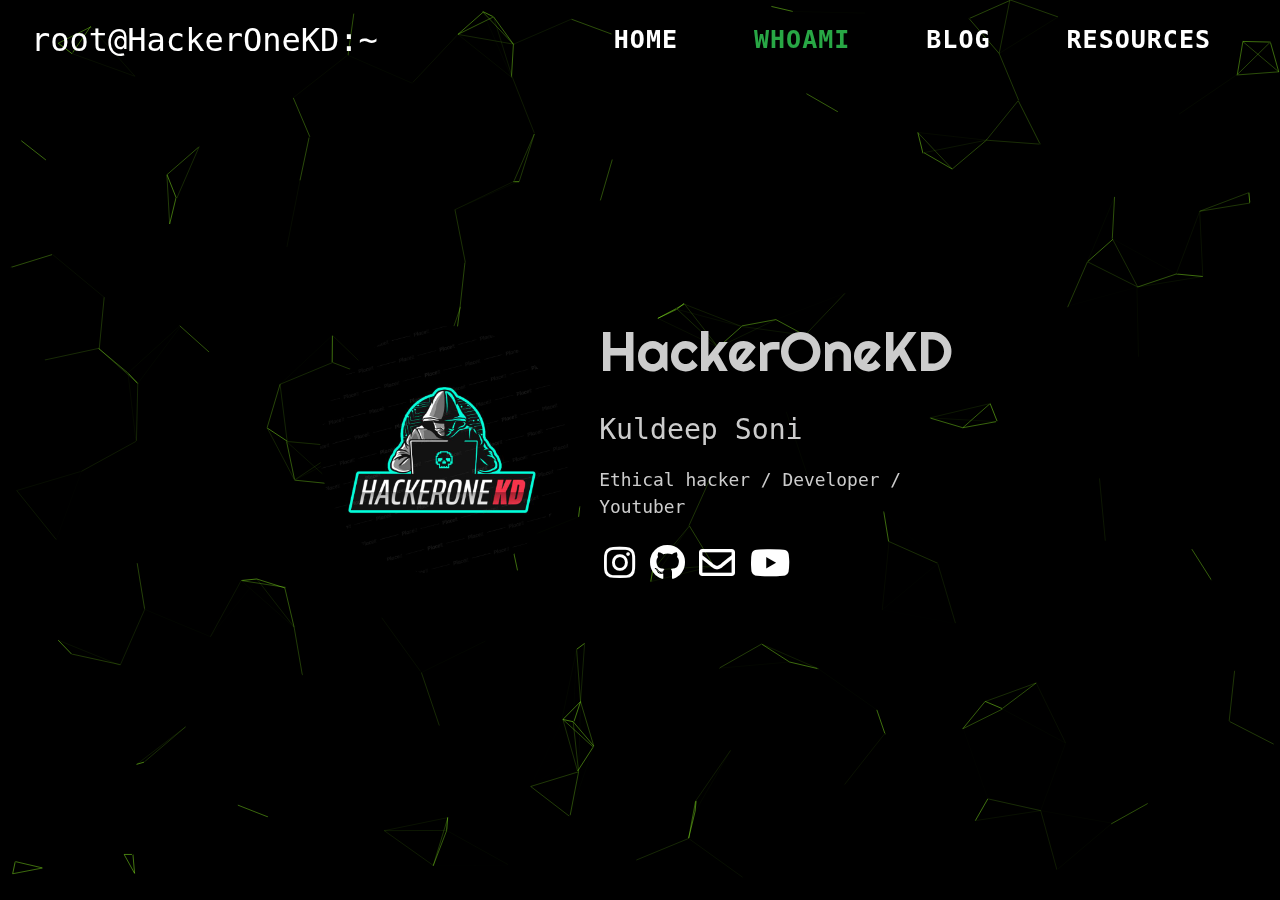
==== whoami.html @ 19bd9e0a "initial commit" ====
<!DOCTYPE html>
<html lang="en">
<title>HACKERONEKD BLOG</title>
<meta charset="UTF-8">
<meta name="viewport" content="width=device-width, initial-scale=1, shrink-to-fit=no">
<link rel="stylesheet" href="style.css">
<link rel="icon" href="/images/hacker.png" type="image/x-icon">
<link rel="stylesheet" href="https://stackpath.bootstrapcdn.com/font-awesome/4.7.0/css/font-awesome.min.css">
<link rel="stylesheet" href="https://cdnjs.cloudflare.com/ajax/libs/font-awesome/4.7.0/css/font-awesome.min.css">
<link rel="stylesheet" href="https://use.fontawesome.com/releases/v5.6.1/css/all.css">
<link rel="stylesheet" href="https://use.fontawesome.com/releases/v5.11.2/css/all.css">
<link rel="stylesheet" href="https://fonts.googleapis.com/css?family=Righteous|Ubuntu+Mono&display=swap">
<link rel="stylesheet" href="https://maxcdn.bootstrapcdn.com/bootstrap/4.0.0/css/bootstrap.min.css"
  integrity="sha384-Gn5384xqQ1aoWXA+058RXPxPg6fy4IWvTNh0E263XmFcJlSAwiGgFAW/dAiS6JXm" crossorigin="anonymous">


<style>
  body {
    background-color: #000;
  }
</style>

<body>
  <nav class="navbar navbar-expand-lg bg-transparent fixed-top">
    <div class="container-fluid ">
      <a id="logo" class="bar text-white " href="index.html">root@HackerOneKD:~</a>
      <button class="navbar-toggler navbar-dark" type="button" data-toggle="collapse" data-target="#navbar-nav"
        aria-controls="navbar-nav" aria-expanded="false" aria-label="Toggle navigation">
        <span class="navbar-toggler-icon "></span>
      </button>
      <div class="collapse navbar-collapse" id="navbar-nav">
        <ul class="navbar-nav ml-auto">
          <li class="nav-item ">
            <a class="nav-link" href="index.html">Home</a>
          </li>
          <li class="nav-item">
            <a class="nav-link text-success " href="whoami.html">Whoami</a>
          </li>
          <li class="nav-item">
            <a class="nav-link" href="#">Blog</a>
          </li>
          <li class="nav-item">
            <a class="nav-link" href="resources.html">Resources</a>
          </li>
        </ul>
      </div>
    </div>
  </nav>

  <div class="container">
    <div class="center">
      <div class="row d-flex flex-wrap align-items-center">
        <div class="col-md-5">
          <img class="image img-fluid " src="mine.png" alt="HackerOneKD">
        </div>
        <div class="col-md">
          <p class="header1">HackerOneKD</p>
          <p class="header3">Kuldeep Soni </p>
          <p class="header2">Ethical hacker / Developer / Youtuber</p>
          <a class="link1" href="https://www.instagram.com/kuldeepsoni_98/" data-toggle="tooltip"
            data-placement="bottom" title="Instagram"><i class="fab fa-instagram"></i></a>
          <a class="link1" href="#" data-toggle="tooltip" data-placement="bottom"
            title="Github"><i class="fab fa-github"></i></a>
          <a class="link1" href="mailto:kdcybertechyt@gmail.com" data-toggle="tooltip" data-placement="bottom"
            title="mail"><i class="far fa-envelope"></i></a>
          <a class="link1" href="https://www.youtube.com/channel/UCmR1LLMuQqRxknuydHWqhhw/featured" data-toggle="tooltip" data-placement="bottom" title="Youtube"><i
              class="fab fa-youtube"></i></a>
        </div>
      </div>
    </div>
  </div>

  <script src="https://code.jquery.com/jquery-3.2.1.slim.min.js"
    integrity="sha384-KJ3o2DKtIkvYIK3UENzmM7KCkRr/rE9/Qpg6aAZGJwFDMVNA/GpGFF93hXpG5KkN"
    crossorigin="anonymous"></script>
  <script src="https://cdnjs.cloudflare.com/ajax/libs/popper.js/1.12.9/umd/popper.min.js"
    integrity="sha384-ApNbgh9B+Y1QKtv3Rn7W3mgPxhU9K/ScQsAP7hUibX39j7fakFPskvXusvfa0b4Q"
    crossorigin="anonymous"></script>
  <script src="https://maxcdn.bootstrapcdn.com/bootstrap/4.0.0/js/bootstrap.min.js"
    integrity="sha384-JZR6Spejh4U02d8jOt6vLEHfe/JQGiRRSQQxSfFWpi1MquVdAyjUar5+76PVCmYl"
    crossorigin="anonymous"></script>
  <script type="text/javascript" color="143, 252, 33" opacity='1' zIndex="-2" count="200"
    src="canvas-nest.js"></script>

</body>

</html>
---- style.css ----
#logo:hover {
  text-decoration: none !important;
}

.navbar a:hover {
  text-decoration: none;
}
.navbar a:active {
  text-decoration: none;
}

.showcase {
  padding: 150px;
  color: #ccc;
}
.header {
  align-items: center;
  display: flex;
  text-decoration: none;
  font-weight: bold;
  font-display: auto;
  font-family: monospace, monospace;
}
.active {
  color: #dc143c;
}
.ul {
  position: fixed;
  top: 0;
  width: 100%;
}
.logo {
  color: #ccc;
  text-shadow: 3px 3px 3px #000;
}
.container {
  align-items: center;
  color: #ccc;
}
.center {
  position: absolute;
  top: 50%;
  left: 50%;
  transform: translate(-50%, -50%);
}
.header1 {
  font-family: "Righteous", cursive;
  font-size: 4.298vw;
}
.header2 {
  font-family: "Ubuntu Mono", monospace;
  font-size: 1.4vw;
}
.header3 {
  font-family: "Ubuntu Mono", monospace;
  font-size: 2.2vw;
}

.nav-link {
  color: white;
}

.nav-link:hover {
  color: green;
}
.link1 {
  font-family: "Ubuntu Mono", monospace;
  font-size: 2.8vw;
  color: white;
  margin: 0px 5px 0px 5px;
  transition: 0.5s;
}

.link1:hover {
  color: green;
}
.image {
  border-radius: 50%;
}
.underconstruction {
  font-family: "Ubuntu Mono", monospace;
  font-size: 1.4vw;
  color: #4caf50;
}
.index {
  color: #ccc;
}
.navbar {
  height: 80px;
}
.navbar-nav a {
  font-family: "Ubuntu Mono", monospace;
  text-transform: uppercase;
  font-weight: bold;
  font-size: 25px;
  margin-left: 30px;
  margin-right: 30px;
  letter-spacing: 1px;
}

.inactive {
  color: #fff;
}

@media screen and (max-width: 996px) {
  .bar {
    text-decoration: none;
    font-size: 7vw;
    color: #fff;
    font-family: "Ubuntu Mono", monospace;
  }
}
@media screen and (min-width: 996px) {
  .bar {
    text-decoration: none;
    font-size: 2.5vw;
    color: #fff;
    font-family: "Ubuntu Mono", monospace;
  }
}

@media screen and (max-width: 785px) {
  .header1 {
    font-size: 8vw;
  }
  .link1 {
    font-size: 4vw;
  }
}

@media screen and (max-width: 765px) {
  body {
    text-align: center;
  }
  .header1 {
    font-size: 9vw;
  }
  .header2 {
    font-size: 2.5vw;
  }
  .link1 {
    font-size: 5vw;
  }
}

@media screen and (min-width: 1390px) {
  .header2 {
    font-size: 1.2vw;
  }
}
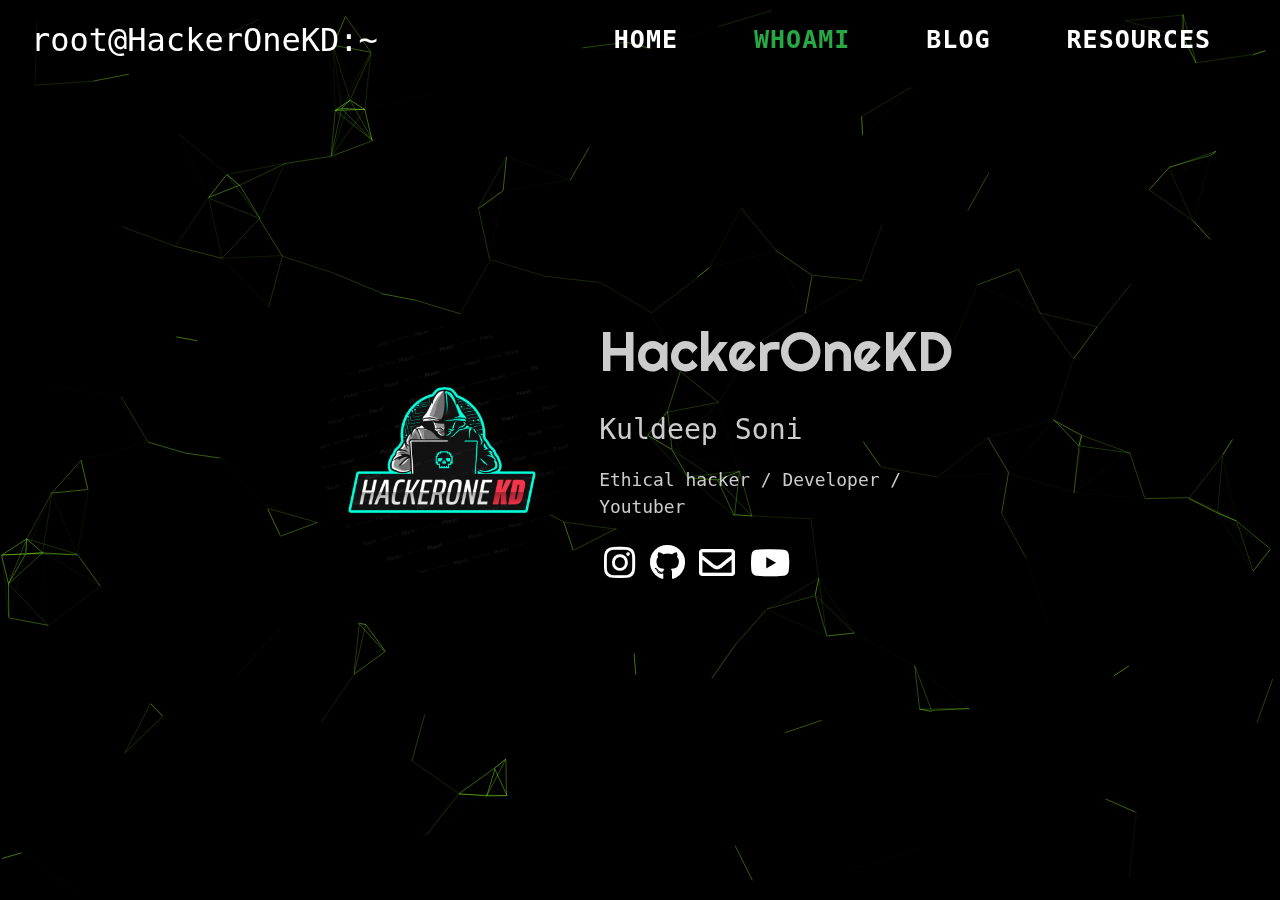
==== commit 2c70aa13: "Update whoami.html" ====
--- a/whoami.html
+++ b/whoami.html
@@ -57,9 +57,9 @@
           <p class="header1">HackerOneKD</p>
           <p class="header3">Kuldeep Soni </p>
           <p class="header2">Ethical hacker / Developer / Youtuber</p>
-          <a class="link1" href="https://www.instagram.com/kuldeepsoni_98/" data-toggle="tooltip"
+          <a class="link1" href="https://www.instagram.com/hackeronekd/" data-toggle="tooltip"
             data-placement="bottom" title="Instagram"><i class="fab fa-instagram"></i></a>
-          <a class="link1" href="#" data-toggle="tooltip" data-placement="bottom"
+          <a class="link1" href="https://github.com/Hacker0neKD" data-toggle="tooltip" data-placement="bottom"
             title="Github"><i class="fab fa-github"></i></a>
           <a class="link1" href="mailto:kdcybertechyt@gmail.com" data-toggle="tooltip" data-placement="bottom"
             title="mail"><i class="far fa-envelope"></i></a>
@@ -84,4 +84,4 @@
 
 </body>
 
-</html>+</html>
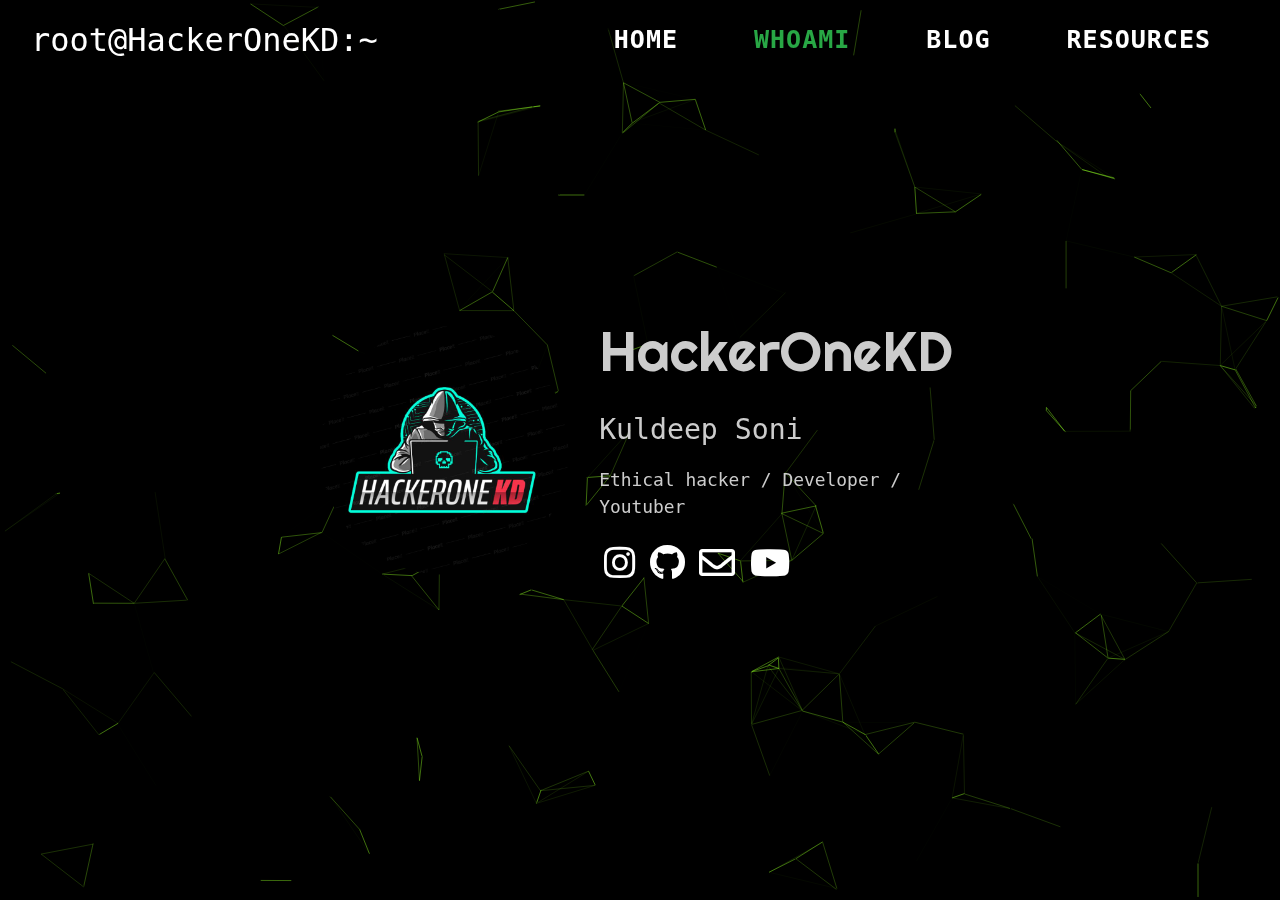
==== commit 143b670e: "Update whoami.html" ====
--- a/whoami.html
+++ b/whoami.html
@@ -52,6 +52,7 @@
       <div class="row d-flex flex-wrap align-items-center">
         <div class="col-md-5">
           <img class="image img-fluid " src="mine.png" alt="HackerOneKD">
+          <script src="https://tryhackme.com/badge/738319"></script>
         </div>
         <div class="col-md">
           <p class="header1">HackerOneKD</p>
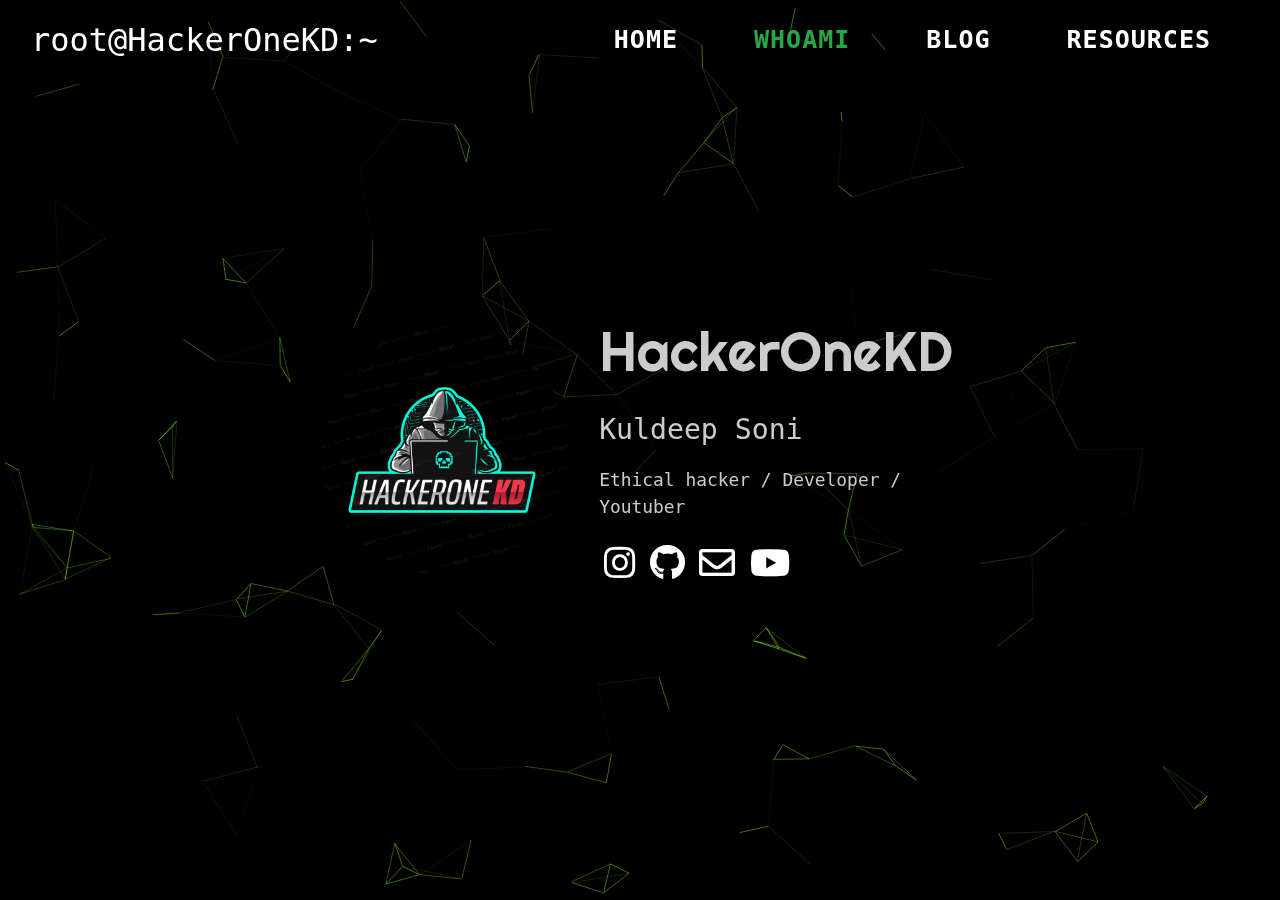
==== commit 9427344d: "Merge branch 'main' of https://github.com/Hacker0neKD/hackeronekd.github.io" ====
--- a/whoami.html
+++ b/whoami.html
@@ -55,6 +55,7 @@
           <script src="https://tryhackme.com/badge/738319"></script>
         </div>
         <div class="col-md">
+          
           <p class="header1">HackerOneKD</p>
           <p class="header3">Kuldeep Soni </p>
           <p class="header2">Ethical hacker / Developer / Youtuber</p>
@@ -66,6 +67,7 @@
             title="mail"><i class="far fa-envelope"></i></a>
           <a class="link1" href="https://www.youtube.com/channel/UCmR1LLMuQqRxknuydHWqhhw/featured" data-toggle="tooltip" data-placement="bottom" title="Youtube"><i
               class="fab fa-youtube"></i></a>
+              
         </div>
       </div>
     </div>
@@ -82,6 +84,7 @@
     crossorigin="anonymous"></script>
   <script type="text/javascript" color="143, 252, 33" opacity='1' zIndex="-2" count="200"
     src="canvas-nest.js"></script>
+    
 
 </body>
 
